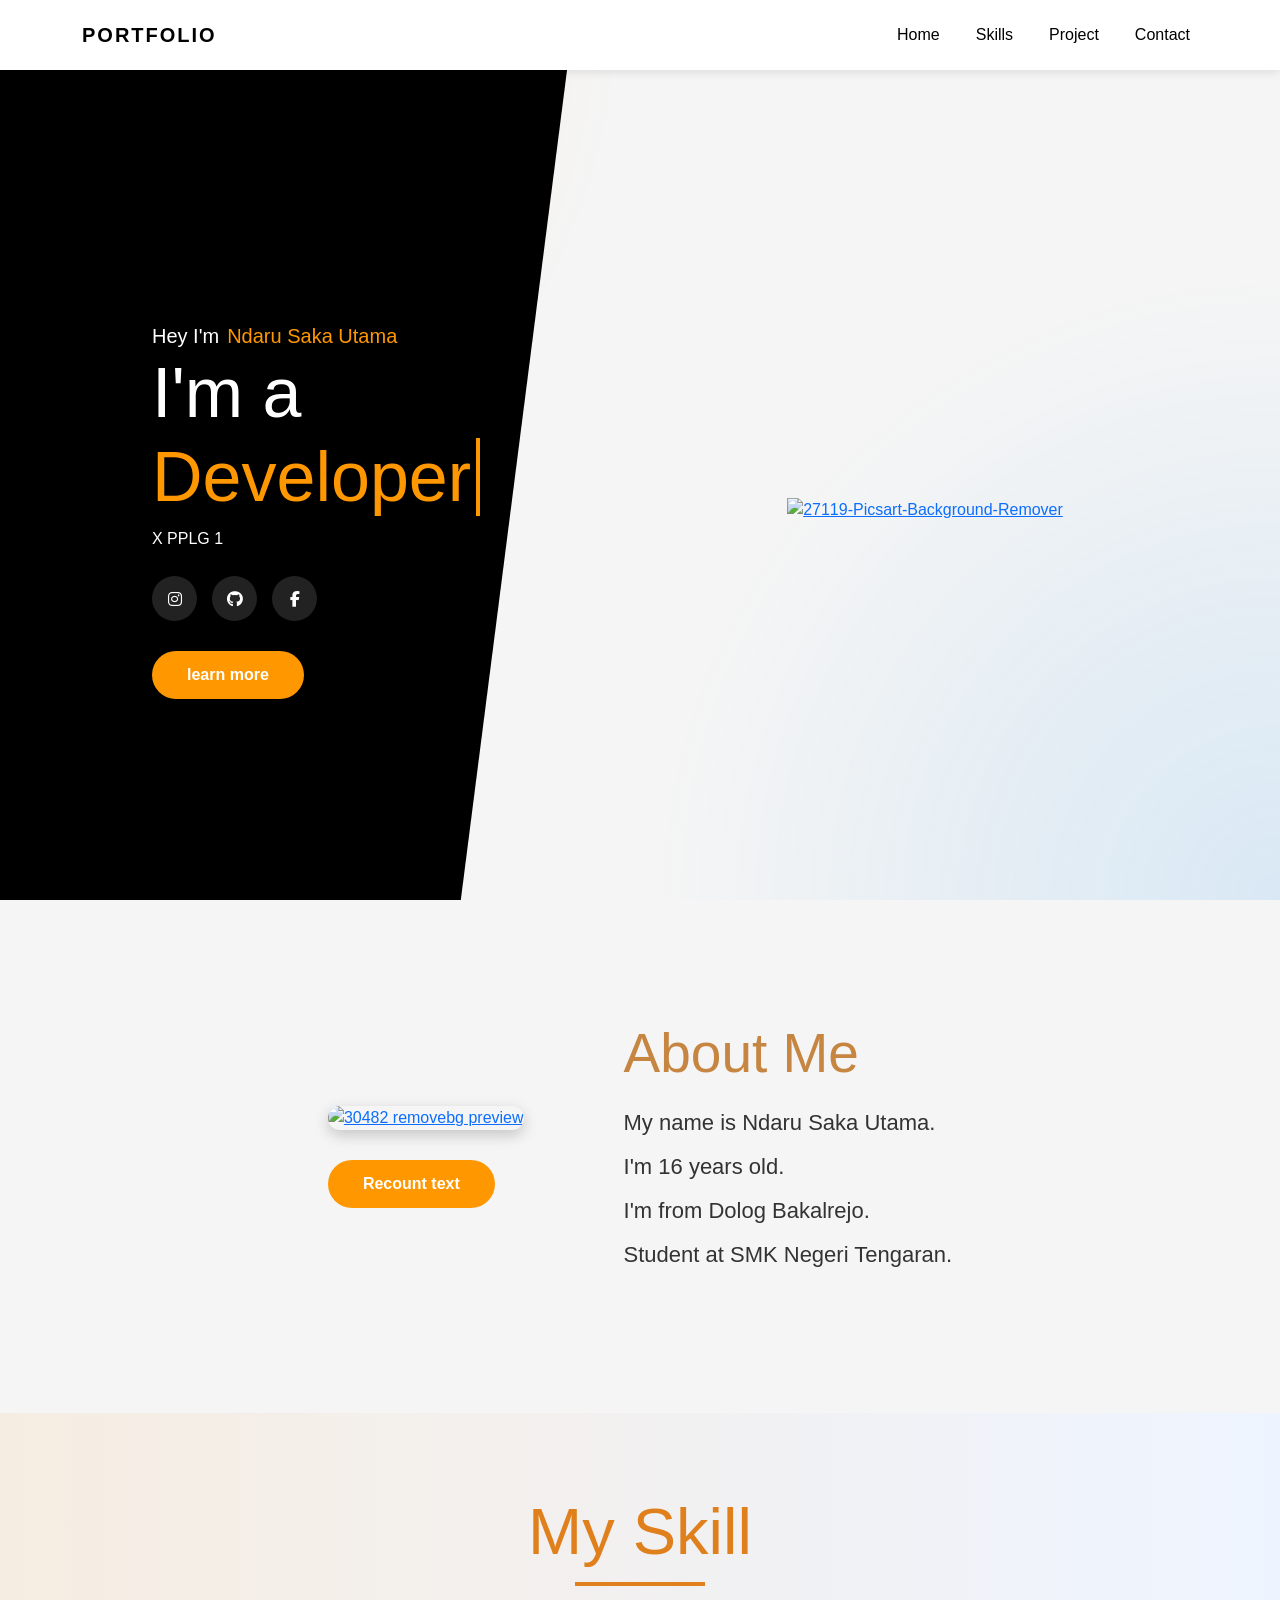
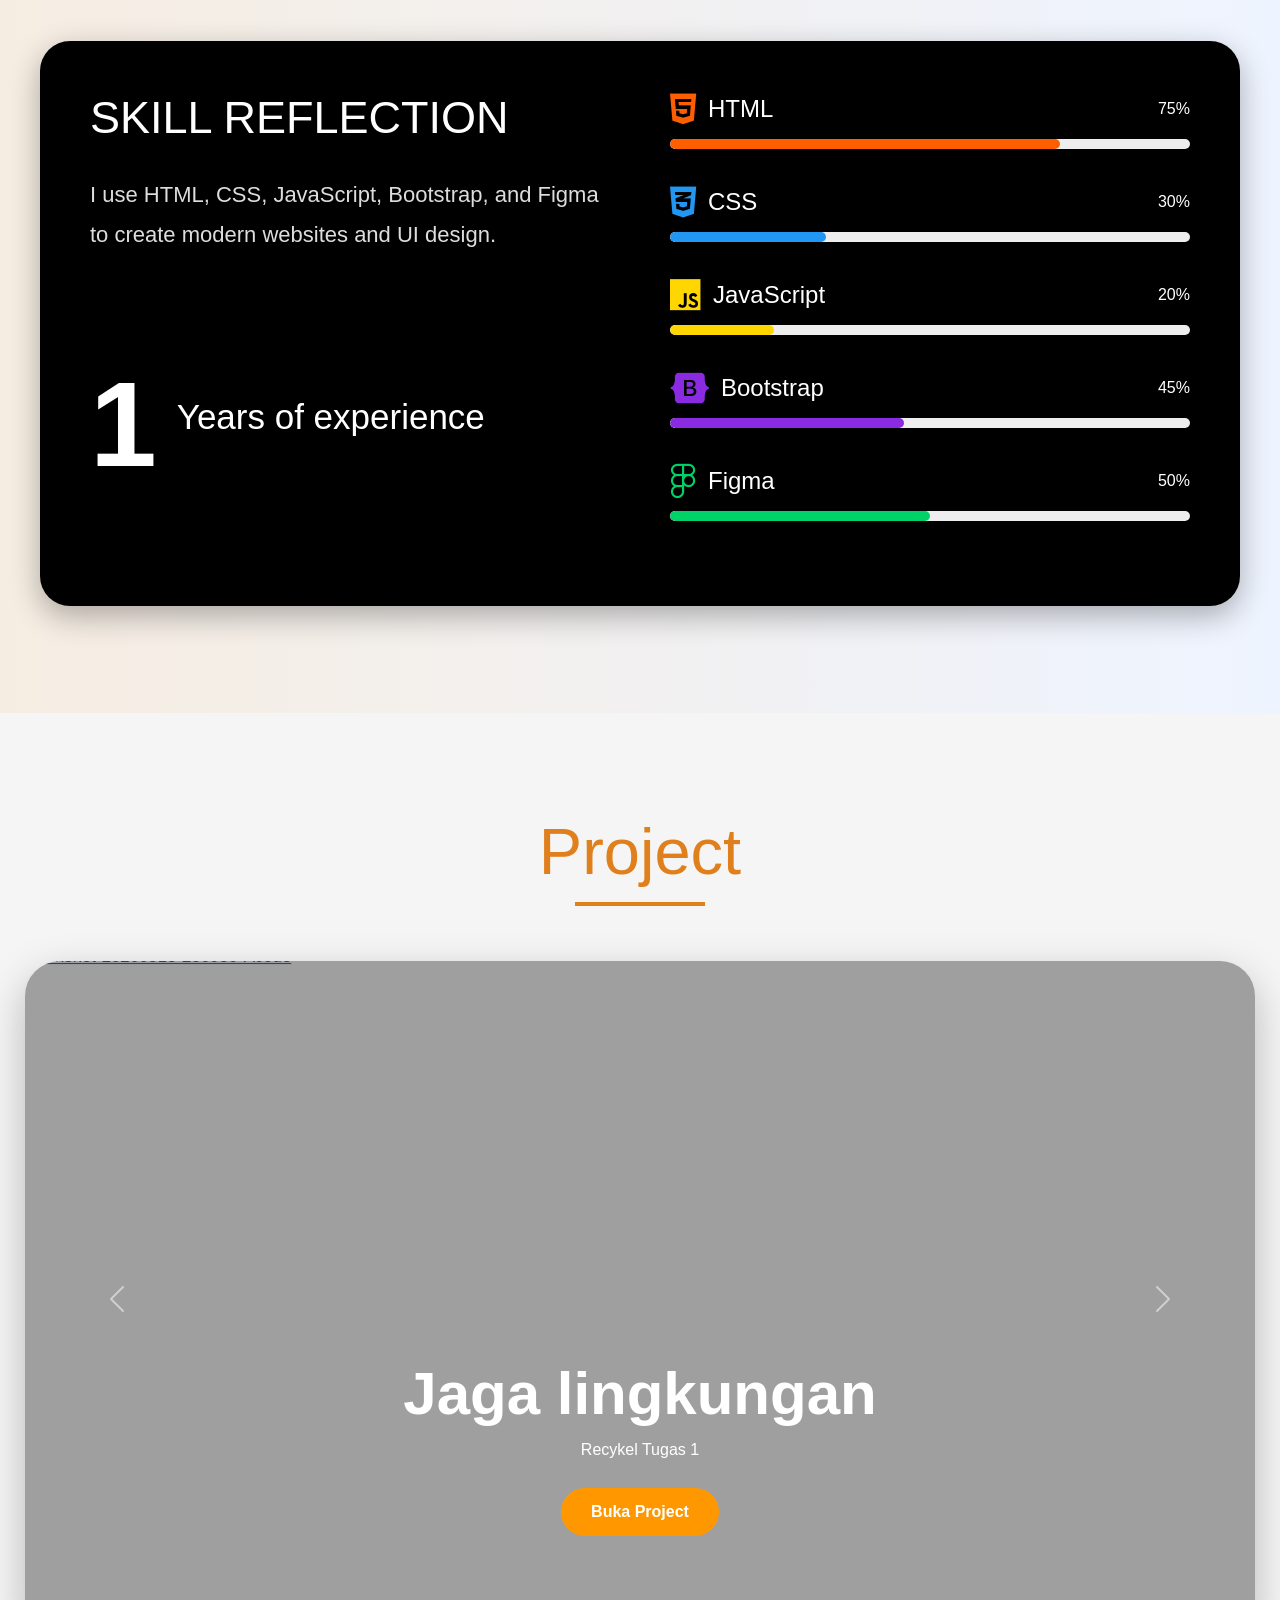
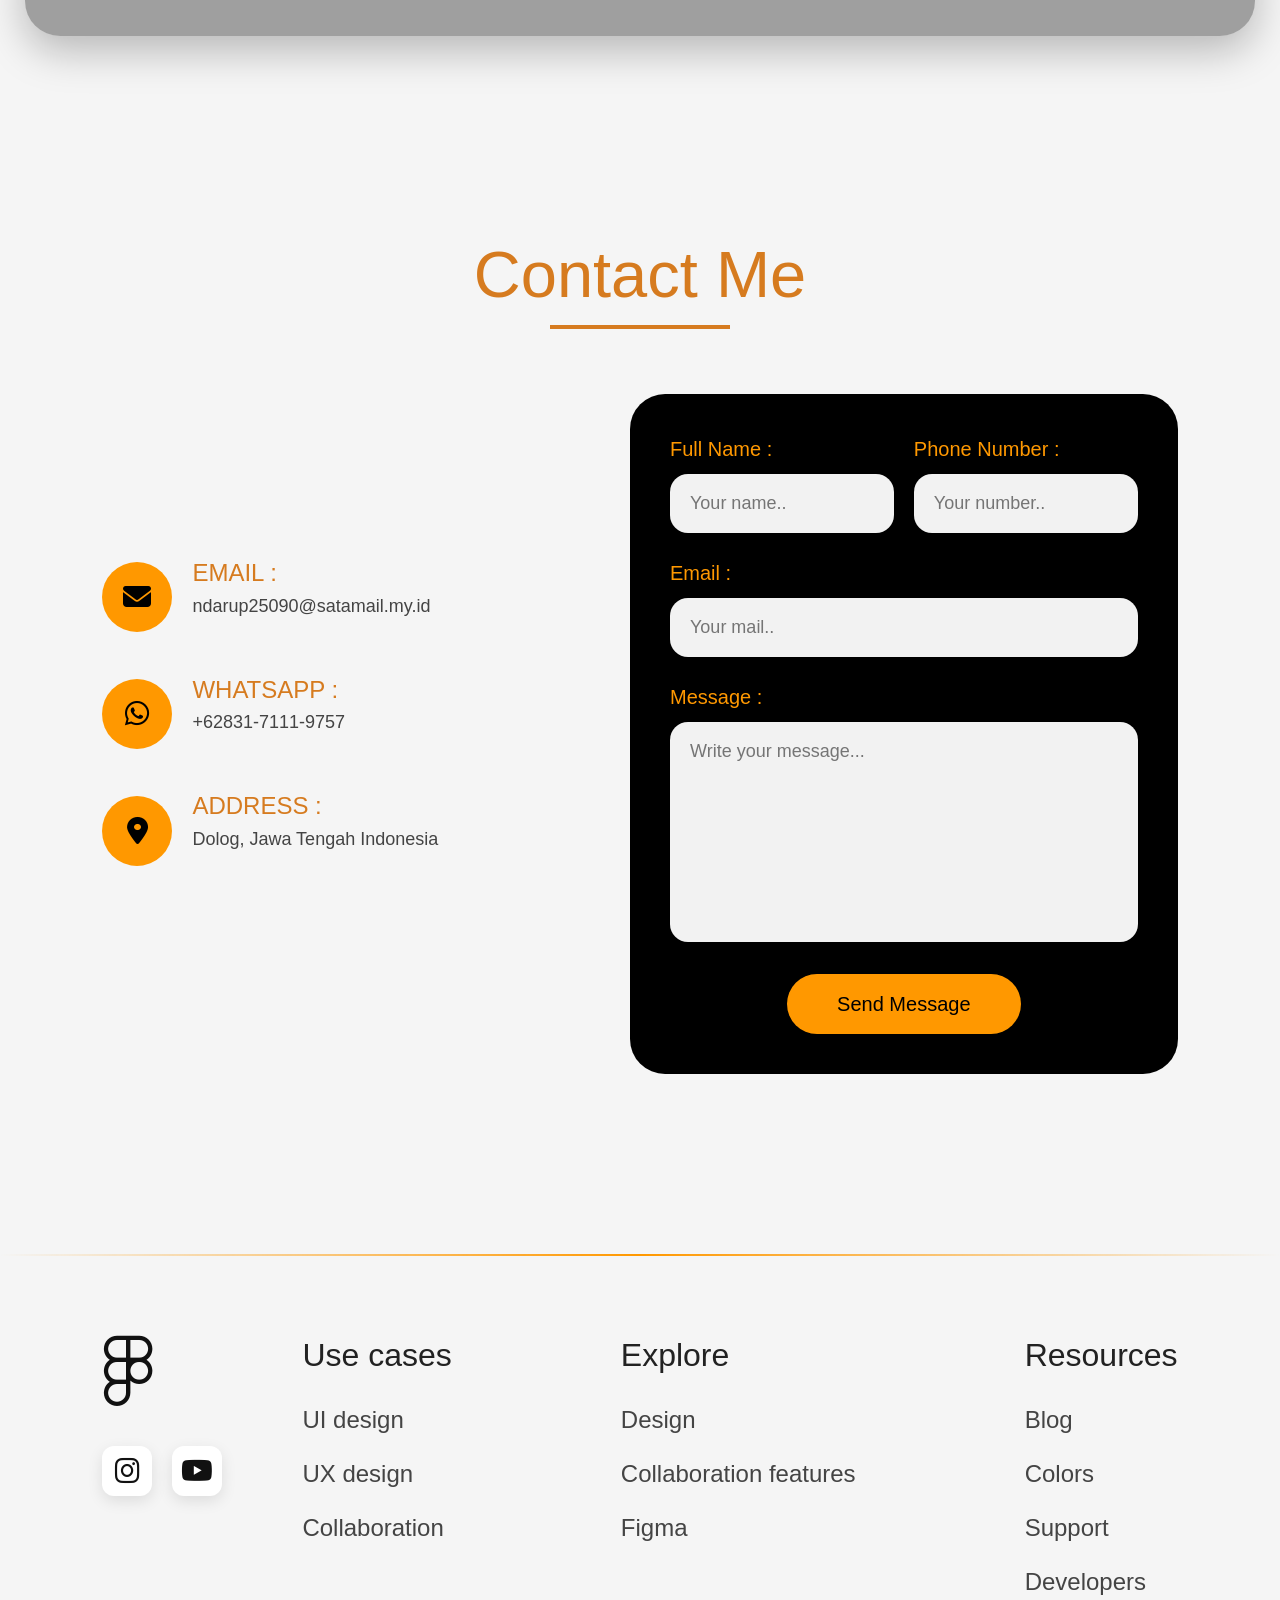
==== Portofolio.html @ 4dcc7332 "Add files via upload" ====
<!DOCTYPE html>
<html lang="id">
<head>
  <meta charset="UTF-8">
  <meta name="viewport" content="width=device-width, initial-scale=1.0">
  <title>Portfolio Ndaru</title>

  <!-- Bootstrap -->
  <link href="https://cdn.jsdelivr.net/npm/bootstrap@5.3.3/dist/css/bootstrap.min.css" rel="stylesheet">

  <!-- Font Awesome -->
  <link rel="stylesheet" href="https://cdnjs.cloudflare.com/ajax/libs/font-awesome/6.5.1/css/all.min.css"/>

  <link rel="stylesheet" href="style.css">
  
</head>
<body>

<div class="bg-animation"></div>

<!-- NAVBAR -->
<nav class="navbar navbar-expand-lg fixed-top">

<div class="container">

<a class="navbar-brand" href="#">
PORTFOLIO
</a>

<button class="navbar-toggler" type="button" data-bs-toggle="collapse" data-bs-target="#menu">
<span class="navbar-toggler-icon"></span>
</button>

<div class="collapse navbar-collapse" id="menu">

<ul class="navbar-nav ms-auto">

<li class="nav-item">
<a class="nav-link" href="#home">Home</a>
</li>

<li class="nav-item">
<a class="nav-link" href="#skills">Skills</a>
</li>

<li class="nav-item">
<a class="nav-link" href="#project">Project</a>
</li>

<li class="nav-item">
<a class="nav-link" href="#contact">Contact</a>
</li>

</ul>

</div>
</div>
</nav>

<!-- HERO -->
<section class="hero" id="home">

<div class="container">

<div class="row align-items-center">

<!-- LEFT -->
<div class="col-lg-6">

<div class="content">

<div class="intro">
  <span class="hello">Hey I'm</span>
  <span class="hero-name">Ndaru Saka Utama</span>
</div>

<h1>
I'm a <br>
<span class="typing"></span>
</h1>

<p>X PPLG 1</p>

<div class="social">

<a href="#"><i class="fab fa-instagram"></i></a>

<a href="#"><i class="fab fa-github"></i></a>

<a href="#"><i class="fab fa-facebook-f"></i></a>

</div>

<div class="intro">
<a href="#about">
<button class="btn-project">
learn more
</button>
</a>
</div>

</div>
</div>

<!-- RIGHT -->
<div class="col-lg-6">

<div class="profile">

<a href="https://ibb.co.com/WNmP8fv9"><img src="https://i.ibb.co.com/9mQVKWHX/27119-Picsart-Background-Remover.png" alt="27119-Picsart-Background-Remover" border="0"></a>

</div>

</div>

</div>
</div>
</section>

<!-- ABOUT -->
<section class="about-container" id="about">
<div class="about-img">
<a href="https://imgbb.com/"><img src="https://i.ibb.co.com/B5PNr5Jy/30482-removebg-preview.png" alt="30482 removebg preview" border="0"></a>
<div class="intro">
<a href="text.html">
<button class="btn-project">
Recount text
</button>
</a>
</div>
</div>
<div class="about-text">
<h2>About Me</h2>

<p>
My name is Ndaru Saka Utama.<br>
I'm 16 years old.<br>
I'm from Dolog Bakalrejo.<br>
Student at SMK Negeri Tengaran.
</p>

</div>

</section>

<!-- SKILLS -->
<section class="my skills" id="skills">

<h1 class="title">My Skill</h1>

<div class="skills-box">

<div class="left">

<h2>SKILL REFLECTION</h2>

<p>
I use HTML, CSS, JavaScript, Bootstrap, and Figma
to create modern websites and UI design.
</p>

<div class="experience">
<span>1</span>
<p>Years of experience</p>
</div>

</div>

<div class="right">

<div class="skill">
<div class="info">
<div class="name">
<i class="fa-brands fa-html5 html-icon"></i>
<span>HTML</span>
</div>
<span>75%</span>
</div>

<div class="bar">
<div class="progress html"></div>
</div>
</div>

<div class="skill">
<div class="info">
<div class="name">
<i class="fa-brands fa-css3-alt css-icon"></i>
<span>CSS</span>
</div>
<span>30%</span>
</div>

<div class="bar">
<div class="progress css"></div>
</div>
</div>

<div class="skill">
<div class="info">
<div class="name">
<i class="fa-brands fa-js js-icon"></i>
<span>JavaScript</span>
</div>
<span>20%</span>
</div>

<div class="bar">
<div class="progress js"></div>
</div>
</div>

<div class="skill">
<div class="info">
<div class="name">
<i class="fa-brands fa-bootstrap bootstrap-icon"></i>
<span>Bootstrap</span>
</div>
<span>45%</span>
</div>

<div class="bar">
<div class="progress bootstrap"></div>
</div>
</div>

<div class="skill">
<div class="info">
<div class="name">
<i class="fa-brands fa-figma figma-icon"></i>
<span>Figma</span>
</div>
<span>50%</span>
</div>

<div class="bar">
<div class="progress figma"></div>
</div>
</div>

</div>
</div>
</section>

<!-- PROJECT -->
<section class="slideshow-section" id="project">

<h1 class="title">Project</h1>

<div id="envCarousel"
class="carousel slide carousel-fade"
data-bs-ride="carousel">

<div class="carousel-inner">

<div class="carousel-item active">

<a href="https://ibb.co.com/cK2yZ273"><img src="https://i.ibb.co.com/BHTfQTS3/Screenshot-20260518-230959-Acode.jpg" alt="Screenshot-20260518-230959-Acode" border="0"></a>

<div class="carousel-caption">

<h2 class="slide-title">
Jaga lingkungan
</h2>

<p>
Recykel Tugas 1
</p>

<a href="Tugas1.html" class="project-btn">
Buka Project
</a>

</div>

</div>

<div class="carousel-item">

<a href="https://ibb.co.com/7tc8mBgD"><img src="https://i.ibb.co.com/nM2ZJ43y/Screenshot-20260518-230433-Acode.jpg" alt="Screenshot-20260518-230433-Acode" border="0"></a>

<div class="carousel-caption">

<h2 class="slide-title">
Web sekolah
</h2>

<p>
Tugas 2
</p>

<a href="Tugas2.html" class="project-btn">
Buka Project
</a>

</div>

</div>

<div class="carousel-item">

<a href="https://ibb.co.com/NnCQT3TN"><img src="https://i.ibb.co.com/YTQY0W0d/Screenshot-20260518-230456-Acode.jpg" alt="Screenshot-20260518-230456-Acode" border="0"></a>

<div class="carousel-caption">

<h2 class="slide-title">
Environs
</h2>

<p>
Tugas 3
</p>

<a href="Tugas3.html" class="project-btn">
Buka Project
</a>

</div>

</div>

<!-- SLIDE 4 -->
<div class="carousel-item">

<a href="https://ibb.co.com/1GJ48rVv"><img src="https://i.ibb.co.com/VYpk2gyj/Screenshot-20260518-230523-Acode.jpg" alt="Screenshot-20260518-230523-Acode" border="0"></a>

<div class="carousel-caption">

<h2 class="slide-title">
Coffee
</h2>

<p>
  Tugas 4
</p>

<a href="Tugas4.html" class="project-btn">
Buka Project
</a>

</div>

</div>

<!-- SLIDE 5 -->
<div class="carousel-item">

<a href="https://ibb.co.com/F9D3zQK"><img src="https://i.ibb.co.com/KYrhWtX/Screenshot-20260518-230535-Acode.jpg" alt="Screenshot-20260518-230535-Acode" border="0"></a>

<div class="carousel-caption">

<h2 class="slide-title">
Home living 
</h2>

<p>
Tugas 5
</p>

<a href="Tugas5.html" class="project-btn">
Buka Project
</a>

</div>

</div>

</div>

<button class="carousel-control-prev"
type="button"
data-bs-target="#envCarousel"
data-bs-slide="prev">

<span class="carousel-control-prev-icon"></span>

</button>

<button class="carousel-control-next"
type="button"
data-bs-target="#envCarousel"
data-bs-slide="next">

<span class="carousel-control-next-icon"></span>

</button>

</div>

</section>

<!-- CONTACT -->
<section class="contact-section" id="contact">

  <h1 class="contact-title">Contact Me</h1>

  <div class="contact-wrapper">

    <!-- LEFT -->
    <div class="contact-left">

      <div class="contact-box">

        <div class="contact-icon">
          <i class="fa-solid fa-envelope"></i>
        </div>

        <div class="contact-text">
          <h3>EMAIL :</h3>
          <p>ndarup25090@satamail.my.id</p>
        </div>

      </div>

      <div class="contact-box">

        <div class="contact-icon">
          <i class="fa-brands fa-whatsapp"></i>
        </div>

        <div class="contact-text">
          <h3>WHATSAPP :</h3>
          <p>+62831-7111-9757</p>
        </div>

      </div>

      <div class="contact-box">

        <div class="contact-icon">
          <i class="fa-solid fa-location-dot"></i>
        </div>

        <div class="contact-text">
          <h3>ADDRESS :</h3>
          <p>Dolog, Jawa Tengah Indonesia</p>
        </div>

      </div>

    </div>

    <!-- RIGHT -->
    <div class="contact-right">

      <form id="contactForm">

        <div class="contact-row">

          <div class="contact-group">
            <label>Full Name :</label>
            <input type="text" placeholder="Your name.." required>
          </div>

          <div class="contact-group">
            <label>Phone Number :</label>
            <input type="text" placeholder="Your number.." required>
          </div>

        </div>

        <div class="contact-group">
          <label>Email :</label>
          <input type="email" placeholder="Your mail.." required>
        </div>

        <div class="contact-group">
          <label>Message :</label>
          <textarea placeholder="Write your message..." required></textarea>
        </div>

        <button type="submit" class="contact-button">
          Send Message
        </button>

      </form>

    </div>

  </div>

</section>

<!-- FOOTER -->
<div class="footer-line"></div>
<footer class="footer">
  <div class="footer-container">

    <!-- LEFT -->
    <div class="footer-left">

      <div class="footer-logo">
        <i class="fa-brands fa-figma"></i>
      </div>

      <div class="footer-social">

        <a href="#">
          <i class="fa-brands fa-instagram"></i>
        </a>

        <a href="#">
          <i class="fa-brands fa-youtube"></i>
        </a>

      </div>

    </div>

    <!-- MENU -->
    <div class="footer-menu">

      <!-- COLUMN 1 -->
      <div class="footer-column">

        <h3>Use cases</h3>

        <a href="#">UI design</a>
        <a href="#">UX design</a>
        <a href="#">Collaboration</a>

      </div>

      <!-- COLUMN 2 -->
      <div class="footer-column">

        <h3>Explore</h3>

        <a href="#">Design</a>
        <a href="#">Collaboration features</a>
        <a href="#">Figma</a>

      </div>

      <!-- COLUMN 3 -->
      <div class="footer-column">

        <h3>Resources</h3>

        <a href="#">Blog</a>
        <a href="#">Colors</a>
        <a href="#">Support</a>
        <a href="#">Developers</a>

      </div>

    </div>

  </div>

</footer>


<!-- Bootstrap -->
<script src="https://cdn.jsdelivr.net/npm/bootstrap@5.3.3/dist/js/bootstrap.bundle.min.js"></script>

<script src="script.js"></script>

</body>
</html>
---- style.css ----
*{
  margin:0;
  padding:0;
  box-sizing:border-box;
  font-family:Arial, Helvetica, sans-serif;
}

html{
  scroll-behavior:smooth;
}

body{
  overflow-x:hidden;
  background:#f5f5f5;
}

.bg-animation{
  position:fixed;
  inset:0;
  background:
  radial-gradient(circle at top left,#ff980022,transparent 40%),
  radial-gradient(circle at bottom right,#2196f322,transparent 40%);
  z-index:-1;
}

/* NAVBAR */
.navbar{
  background:white;
  padding:15px 0;
  box-shadow:0 2px 10px rgba(0,0,0,.1);
}

.navbar-brand{
  font-weight:bold;
  letter-spacing:2px;
}

.nav-link{
  margin-left:20px;
  position:relative;
  color:black !important;
}

.nav-link:hover{
  color:#ff9800 !important;
}

.nav-link::after{
  content:'';
  position:absolute;
  left:0;
  bottom:-5px;
  width:0;
  height:2px;
  background:#ff9800;
  transition:.4s;
}

.nav-link:hover::after{
  width:100%;
}

.navbar-toggler{
  border:none;
}

.navbar-toggler:focus{
  box-shadow:none;
}

.navbar-toggler-icon{
  filter:invert(1);
}

/* HERO */
.hero{
  min-height:100vh;
  display:flex;
  align-items:center;
  padding-top:120px;
  position:relative;
}

.hero::before{
  content:'';
  position:absolute;
  left:0;
  top:0;
  width:45%;
  height:100%;
  background:black;
  clip-path:polygon(0 0,100% 0,80% 100%,0 100%);
}

.content{
  position:relative;
  z-index:2;
  color:white;
  padding-left:70px;
}

.content h1{
  font-size:70px;
}

.intro{
  display:flex;
  align-items:center;
  gap:8px;
}

.hello{
  color:white;
  font-size:20px;
}

.hero-name{
  color:#ff9800;
  font-size:20px;
  font-weight:500;
}

.typing{
  color:#ff9800;
  border-right:4px solid #ff9800;
  padding-right:5px;
  animation:blink .7s infinite;
}

@keyframes blink{
  50%{
    border-color:transparent;
  }
}

.social{
  margin-top:25px;
  display:flex;
  gap:15px;
}

.social a{
  width:45px;
  height:45px;
  border-radius:50%;
  background:#222;
  display:flex;
  justify-content:center;
  align-items:center;
  color:white;
  text-decoration:none;
  transition:.4s;
}

.social a:hover{
  background:#ff9800;
  transform:translateY(-5px);
}

.btn-project,
.project-btn{
  margin-top:30px;
  padding:12px 35px;
  border:none;
  border-radius:30px;
  background:#ff9800;
  color:white;
  font-weight:bold;
  text-decoration:none;
  transition:.4s;
}

.btn-project:hover,
.project-btn:hover{
  transform:translateY(-5px);
  background:#e68900;
}

.profile{
  position:relative;
  z-index:2;
  display:flex;
  justify-content:center;
  animation:float 3s ease-in-out infinite;
}

.profile img{
  width:320px;
}

@keyframes float{
  0%{transform:translateY(0);}
  50%{transform:translateY(-15px);}
  100%{transform:translateY(0);}
}

/* ABOUT */
.about-container{
  display:flex;
  align-items:center;
  justify-content:center;
  gap:100px;
  padding:120px 10%;
  flex-wrap:wrap;
}

.about-img img{
  width:300px;
  border-radius:20px;
  box-shadow:0 5px 15px rgba(0,0,0,0.2);
}

.intro{
  display:flex;
  align-items:center;
  gap:8px;
}

.about-text{
  max-width:450px;
}

.about-text h2{
  font-size:55px;
  color:#c68642;
  margin-bottom:15px;
}

.about-text p{
  font-size:22px;
  line-height:2;
  color:#333;
}

/* TITLE */
.title{
  text-align:center;
  font-size:65px;
  color:#e0801d;
  margin-bottom:70px;
  position:relative;
}

.title::after{
  content:"";
  width:130px;
  height:4px;
  background:#e0801d;
  position:absolute;
  left:50%;
  transform:translateX(-50%);
  bottom:-15px;
}

/* SKILLS */
.skills{
  width:100%;
  min-height:100vh;
  padding:80px 20px;
  background:linear-gradient(to right,#f6ede2,#eef4ff);
}

.skills-box{
  max-width:1200px;
  margin:auto;
  background:#000;
  border-radius:30px;
  padding:50px;
  display:flex;
  gap:60px;
  box-shadow:0 10px 30px rgba(0,0,0,0.3);
}

.left{
  flex:1;
  color:#fff;
}

.left h2{
  font-size:45px;
  margin-bottom:30px;
}

.left p{
  font-size:22px;
  color:#ddd;
  line-height:1.8;
}

.experience{
  display:flex;
  align-items:center;
  gap:20px;
  margin-top:80px;
}

.experience span{
  font-size:120px;
  font-weight:bold;
}

.experience p{
  font-size:35px;
  color:#fff;
}

.right{
  flex:1;
}

.skill{
  margin-bottom:35px;
}

.info{
  display:flex;
  justify-content:space-between;
  align-items:center;
  color:#fff;
  margin-bottom:12px;
}

.name{
  display:flex;
  align-items:center;
  gap:12px;
  font-size:24px;
}

.name i{
  font-size:35px;
}

.html-icon{
  color:#ff5e00;
}

.css-icon{
  color:#2196f3;
}

.js-icon{
  color:#ffd600;
}

.bootstrap-icon{
  color:#8a2be2;
}

.figma-icon{
  color:#00d26a;
}

.bar{
  width:100%;
  height:10px;
  background:#eee;
  border-radius:20px;
  overflow:hidden;
}

.progress{
  height:100%;
  border-radius:20px;
  animation:load 2s ease;
}

.html{
  width:75%;
  background:#ff5e00;
}

.css{
  width:30%;
  background:#2196f3;
}

.js{
  width:20%;
  background:#ffd600;
}

.bootstrap{
  width:45%;
  background:#8a2be2;
}

.figma{
  width:50%;
  background:#00d26a;
}

@keyframes load{
  from{
    width:0;
  }
}

/* PROJECT */
.slideshow-section{
  padding:100px 25px;
}

#envCarousel{
  width:100%;
  height:75vh;
  border-radius:35px;
  overflow:hidden;
  box-shadow:0 15px 40px rgba(0,0,0,.25);
}

#envCarousel .carousel-inner{
  width:100%;
  height:100%;
}

#envCarousel .carousel-item{
  width:100%;
  height:100%;
}

#envCarousel .carousel-item img{
  width:100%;
  height:100%;
  object-fit:cover;
  display:block;
  transition:transform 0.7s ease;
}

/* efek zoom modern */
#envCarousel .carousel-item.active img{
  transform:scale(1.05);
}

/* overlay gelap */
#envCarousel .carousel-item::before{
  content:'';
  position:absolute;
  inset:0;
  background:rgba(0,0,0,.35);
  z-index:1;
}

/* text */
.carousel-caption{
  z-index:2;
  bottom:80px;
}

.slide-title{
  font-size:60px;
  font-weight:bold;
}

.project-btn{
  display:inline-block;
  padding:12px 30px;
  border-radius:30px;
  background:#ff9800;
  color:#fff;
  text-decoration:none;
  margin-top:10px;
  transition:.4s;
}

.project-btn:hover{
  background:#e68900;
  transform:translateY(-5px);
}

/* MOBILE */
@media(max-width:768px){

  .slideshow-section{
    padding:80px 15px;
  }

  #envCarousel{
    height:60vh;
    border-radius:25px;
  }

  .slide-title{
    font-size:28px;
  }

  .carousel-caption{
    bottom:40px;
  }

}

/* RESPONSIVE */
@media(max-width:900px){

  .skills-box{
    flex-direction:column;
    padding:30px;
  }

  .title{
    font-size:45px;
  }

  .left h2{
    font-size:30px;
  }

  .left p{
    font-size:18px;
  }

  .experience span{
    font-size:80px;
  }

  .experience p{
    font-size:24px;
  }

  .name{
    font-size:18px;
  }

  .name i{
    font-size:28px;
  }

}

@media(max-width:768px){

.hero{
  text-align:center;
}

.hero::before{
  width:100%;
  height:45%;
  clip-path:none;
}

.content{
  padding-left:0;
  margin-bottom:40px;
}

.content h1{
  font-size:45px;
}

.profile img{
  width:220px;
}

.title{
  font-size:45px;
}

.intro{
  justify-content:center;
}

.social{
  justify-content:center;
}

}
 
/* CONTACT */
.contact-section{
  width:100%;
  padding:100px 8%;
  background:#f5f5f5;
}

.contact-title{
  text-align:center;
  font-size:65px;
  color:#d67b1f;
  margin-bottom:80px;
  position:relative;
}

.contact-title::after{
  content:"";
  width:180px;
  height:4px;
  background:#d67b1f;
  position:absolute;
  left:50%;
  transform:translateX(-50%);
  bottom:-15px;
}

.contact-wrapper{
  max-width:1300px;
  margin:auto;
  display:flex;
  justify-content:center;
  align-items:center;
  gap:60px;
  flex-wrap:wrap;
}

/* LEFT */
.contact-left{
  flex:1;
  min-width:280px;
}

.contact-box{
  display:flex;
  align-items:center;
  gap:20px;
  margin-bottom:40px;
}

.contact-icon{
  width:70px;
  height:70px;
  border-radius:50%;
  background:#ff9800;
  display:flex;
  justify-content:center;
  align-items:center;
  font-size:28px;
  color:#000;
}

.contact-text h3{
  font-size:24px;
  color:#d67b1f;
  margin-bottom:5px;
}

.contact-text p{
  font-size:18px;
  color:#444;
}

/* RIGHT */
.contact-right{
  flex:1;
  min-width:320px;
  background:#000;
  padding:40px;
  border-radius:35px;
}

.contact-row{
  display:flex;
  gap:20px;
}

.contact-group{
  width:100%;
  margin-bottom:25px;
}

.contact-group label{
  display:block;
  color:#ff9800;
  font-size:20px;
  margin-bottom:10px;
}

.contact-group input,
.contact-group textarea{
  width:100%;
  border:none;
  outline:none;
  background:#f2f2f2;
  padding:16px 20px;
  border-radius:18px;
  font-size:18px;
}

.contact-group textarea{
  height:220px;
  resize:none;
}

.contact-button{
  display:block;
  margin:auto;
  border:none;
  padding:15px 50px;
  border-radius:40px;
  background:#ff9800;
  color:#000;
  font-size:20px;
  cursor:pointer;
  transition:.4s;
}

.contact-button:hover{
  transform:translateY(-5px);
  background:#e68900;
}

/* MOBILE */
@media(max-width:768px){

  .contact-title{
    font-size:45px;
  }

  .contact-row{
    flex-direction:column;
  }

  .contact-right{
    padding:25px;
  }

  .contact-text h3{
    font-size:20px;
  }

  .contact-text p{
    font-size:16px;
  }

}

/* FOOTER LINE */
.footer-line{
  width:100%;
  height:2px;
  background:linear-gradient(to right,
  transparent,
  #ff9800,
  transparent);
  margin-top:80px;
}

/* FOOTER */
.footer{
  width:100%;
  padding:80px 8%;
  background:#f5f5f5;
}

.footer-container{
  display:flex;
  justify-content:space-between;
  align-items:flex-start;
  gap:80px;
  flex-wrap:wrap;
}

/* LEFT */
.footer-left{
  display:flex;
  flex-direction:column;
  gap:40px;
}

.footer-logo i{
  font-size:70px;
  color:#111;
}

.footer-social{
  display:flex;
  gap:20px;
}

.footer-social a{
  width:50px;
  height:50px;
  border-radius:12px;
  display:flex;
  justify-content:center;
  align-items:center;
  text-decoration:none;
  background:#fff;
  color:#111;
  font-size:28px;
  box-shadow:0 5px 15px rgba(0,0,0,.1);
  transition:.4s;
}

.footer-social a:hover{
  transform:translateY(-5px);
  background:#ff9800;
  color:#fff;
}

/* MENU */
.footer-menu{
  flex:1;
  display:flex;
  justify-content:space-between;
  gap:60px;
  flex-wrap:wrap;
}

.footer-column{
  display:flex;
  flex-direction:column;
  gap:18px;
}

.footer-column h3{
  font-size:32px;
  color:#222;
  margin-bottom:10px;
}

.footer-column a{
  text-decoration:none;
  color:#444;
  font-size:24px;
  transition:.3s;
}

.footer-column a:hover{
  color:#ff9800;
  transform:translateX(5px);
}

/* FOOTER MOBILE */
@media(max-width:768px){

  .footer-container{
    flex-direction:column;
    gap:50px;
  }

  .footer-menu{
    width:100%;
    flex-direction:column;
    gap:40px;
  }

  .footer-column h3{
    font-size:26px;
  }

  .footer-column a{
    font-size:20px;
  }

}
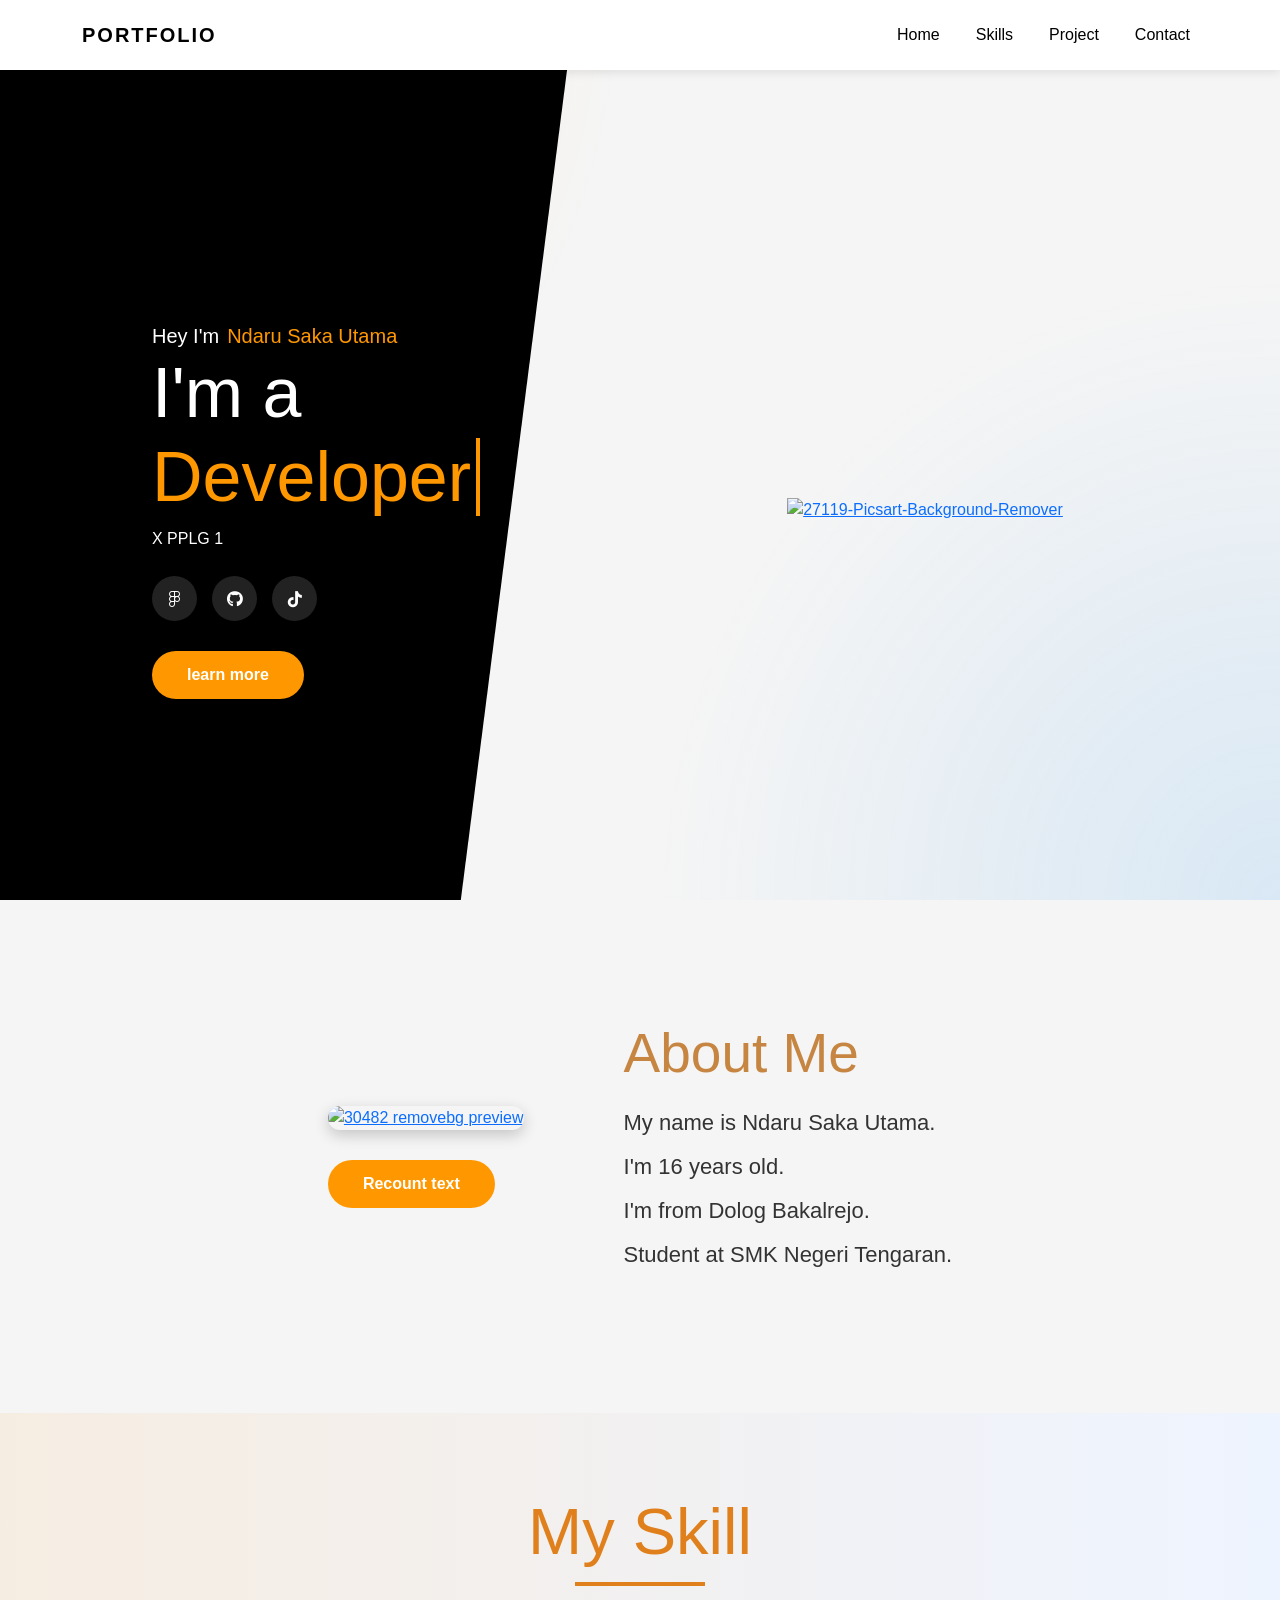
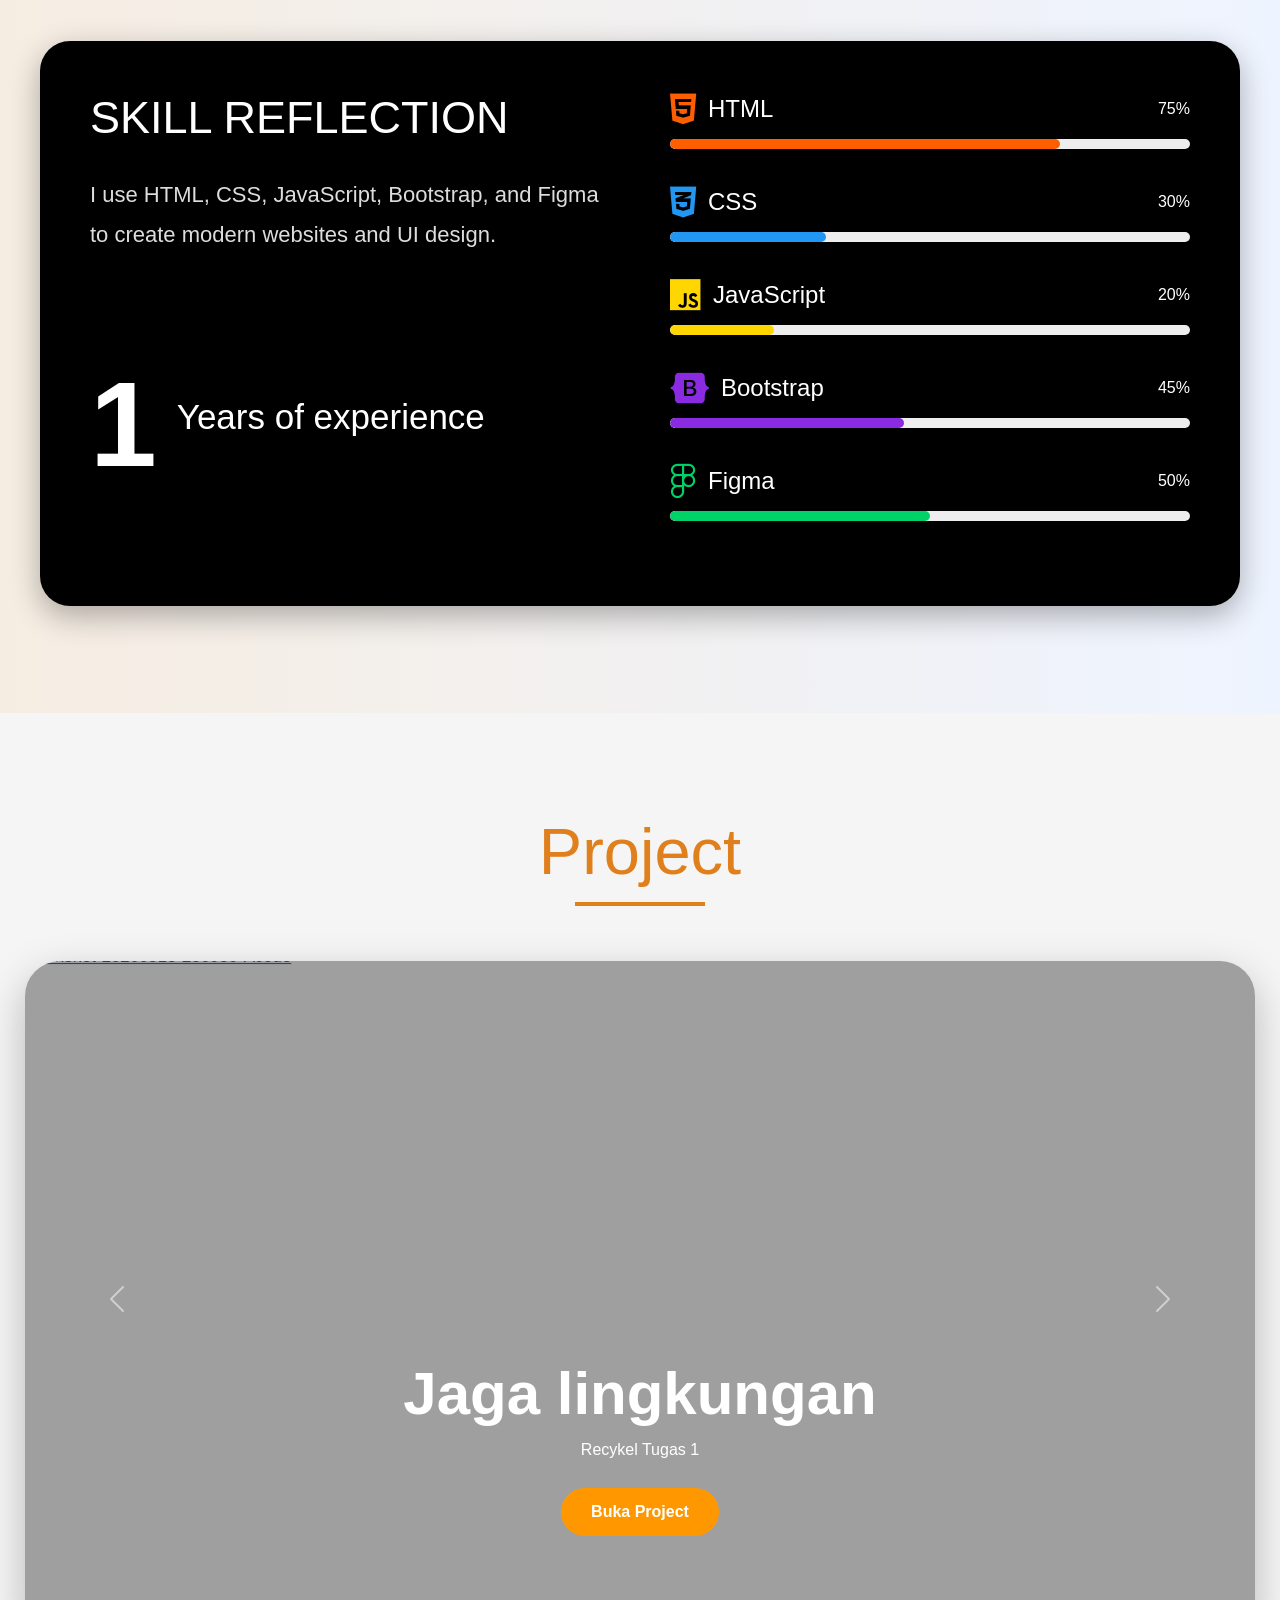
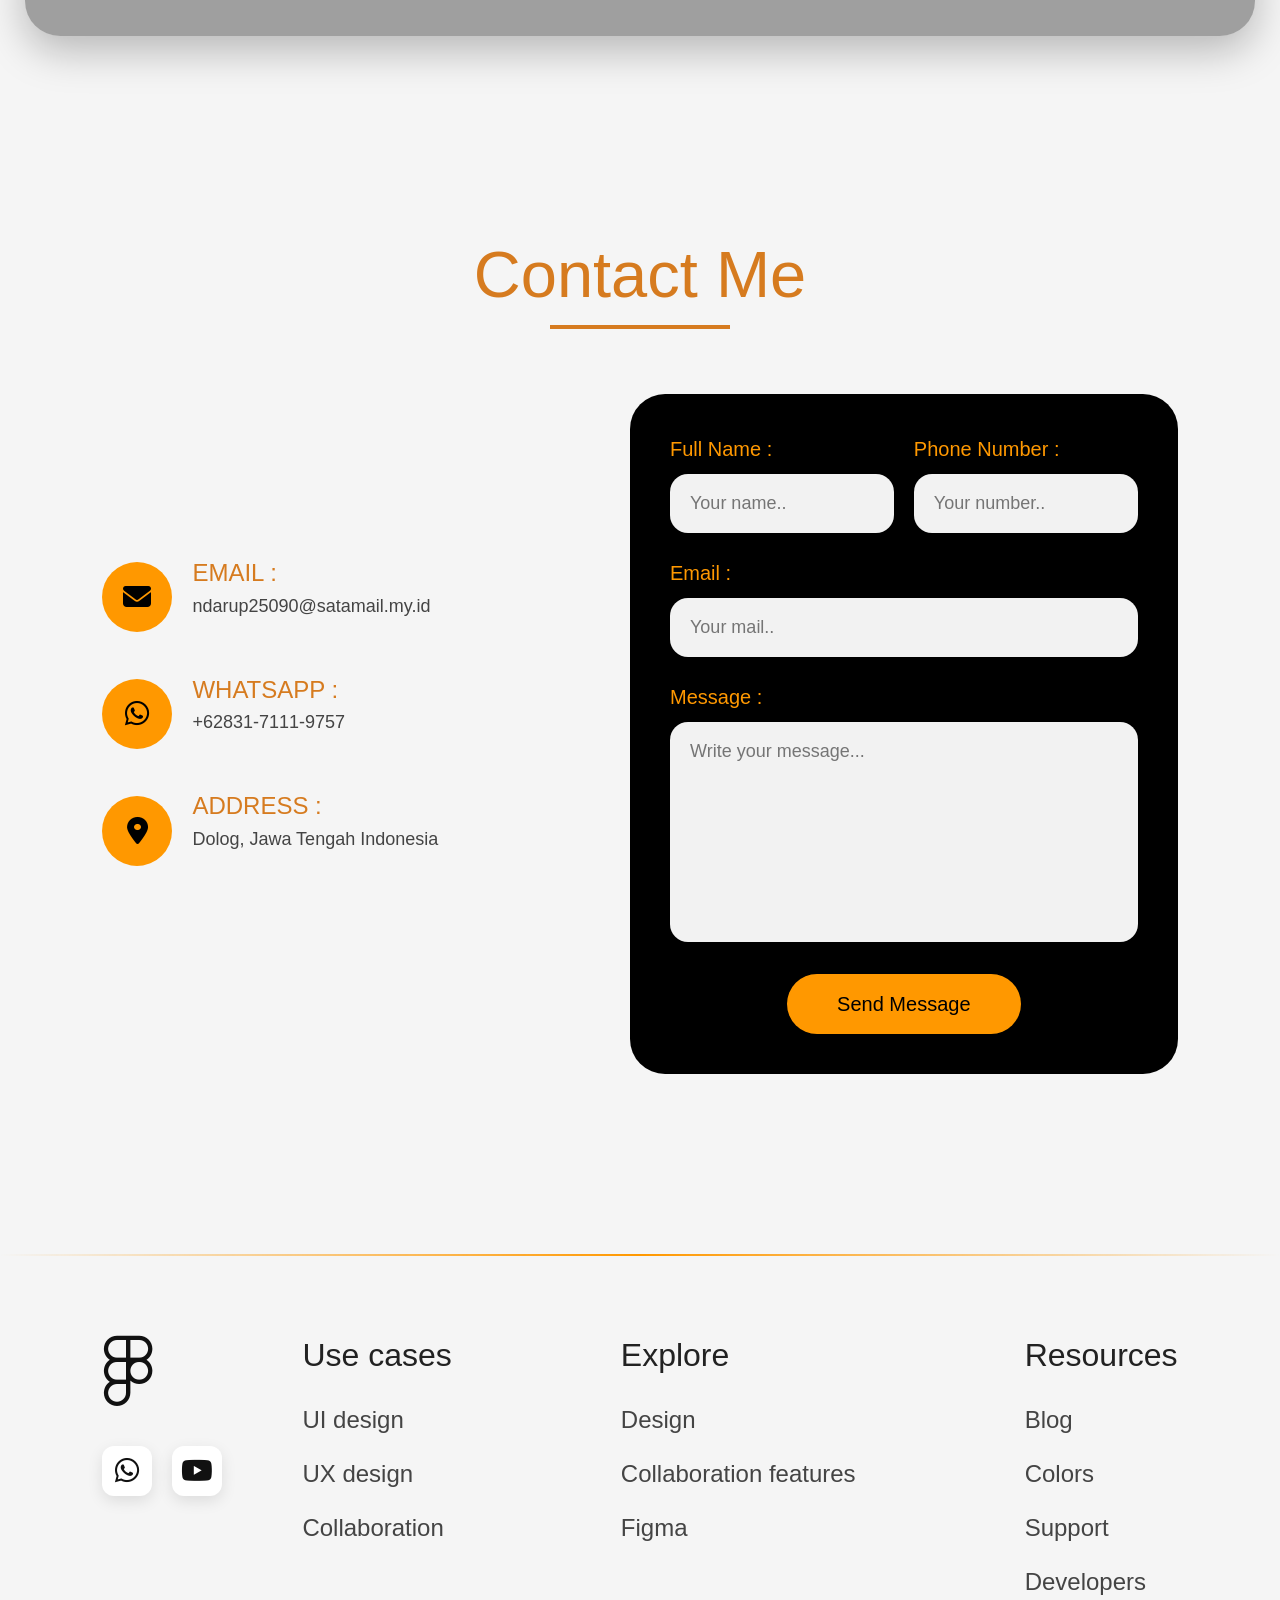
==== commit c0096bef: "Add files via upload" ====
--- a/Portofolio.html
+++ b/Portofolio.html
@@ -83,11 +83,11 @@
 
 <div class="social">
 
-<a href="#"><i class="fab fa-instagram"></i></a>
-
-<a href="#"><i class="fab fa-github"></i></a>
-
-<a href="#"><i class="fab fa-facebook-f"></i></a>
+<a href="https://www.figma.com/design/5akafJCqZdk8BDd3crnZxx/Tugass-figmaa?fuid=1623123876818634947"><i class="fab fa-figma"></i></a>
+
+<a href="https://github.com/ndru-x/Kolaborasi"><i class="fab fa-github"></i></a>
+
+<a href="https://www.tiktok.com/@sakaa939?_r=1&_t=ZS-96TlwQXnoKV"><i class="fab fa-tiktok"></i></a>
 
 </div>
 
@@ -255,7 +255,7 @@
 
 <div class="carousel-item active">
 
-<a href="https://ibb.co.com/cK2yZ273"><img src="https://i.ibb.co.com/BHTfQTS3/Screenshot-20260518-230959-Acode.jpg" alt="Screenshot-20260518-230959-Acode" border="0"></a>
+<a href="https://ibb.co.com/93hCmyXD"><img src="https://i.ibb.co.com/x8YRKzvk/Screenshot-20260518-230959-Acode.jpg" alt="Screenshot-20260518-230959-Acode" border="0"></a>
 
 <div class="carousel-caption">
 
@@ -277,7 +277,7 @@
 
 <div class="carousel-item">
 
-<a href="https://ibb.co.com/7tc8mBgD"><img src="https://i.ibb.co.com/nM2ZJ43y/Screenshot-20260518-230433-Acode.jpg" alt="Screenshot-20260518-230433-Acode" border="0"></a>
+<a href="https://ibb.co.com/0bHVSfD"><img src="https://i.ibb.co.com/fwjG5C1/Screenshot-20260518-230433-Acode.jpg" alt="Screenshot-20260518-230433-Acode" border="0"></a>
 
 <div class="carousel-caption">
 
@@ -299,7 +299,7 @@
 
 <div class="carousel-item">
 
-<a href="https://ibb.co.com/NnCQT3TN"><img src="https://i.ibb.co.com/YTQY0W0d/Screenshot-20260518-230456-Acode.jpg" alt="Screenshot-20260518-230456-Acode" border="0"></a>
+<a href="https://ibb.co.com/H17R8QK"><img src="https://i.ibb.co.com/yG0KjJN/Screenshot-20260518-230456-Acode.jpg" alt="Screenshot-20260518-230456-Acode" border="0"></a>
 
 <div class="carousel-caption">
 
@@ -322,7 +322,7 @@
 <!-- SLIDE 4 -->
 <div class="carousel-item">
 
-<a href="https://ibb.co.com/1GJ48rVv"><img src="https://i.ibb.co.com/VYpk2gyj/Screenshot-20260518-230523-Acode.jpg" alt="Screenshot-20260518-230523-Acode" border="0"></a>
+<a href="https://ibb.co.com/PzTNRVM2"><img src="https://i.ibb.co.com/VpHtdkxF/Screenshot-20260518-230523-Acode.jpg" alt="Screenshot-20260518-230523-Acode" border="0"></a>
 
 <div class="carousel-caption">
 
@@ -345,7 +345,7 @@
 <!-- SLIDE 5 -->
 <div class="carousel-item">
 
-<a href="https://ibb.co.com/F9D3zQK"><img src="https://i.ibb.co.com/KYrhWtX/Screenshot-20260518-230535-Acode.jpg" alt="Screenshot-20260518-230535-Acode" border="0"></a>
+<a href="https://ibb.co.com/pBrxvYFD"><img src="https://i.ibb.co.com/gLF3MkK1/Screenshot-20260518-230535-Acode.jpg" alt="Screenshot-20260518-230535-Acode" border="0"></a>
 
 <div class="carousel-caption">
 
@@ -495,11 +495,11 @@
 
       <div class="footer-social">
 
-        <a href="#">
-          <i class="fa-brands fa-instagram"></i>
+        <a href="https://wa.me/qr/Q54WXTM33RBVA1">
+          <i class="fa-brands fa-whatsapp"></i>
         </a>
 
-        <a href="#">
+        <a href="https://youtu.be/HbH_9apZ6e8?si=vgFJ64T3dtwEFh71">
           <i class="fa-brands fa-youtube"></i>
         </a>
 
@@ -526,9 +526,9 @@
 
         <h3>Explore</h3>
 
-        <a href="#">Design</a>
-        <a href="#">Collaboration features</a>
-        <a href="#">Figma</a>
+        <a href="https://www.figma.com/design/5akafJCqZdk8BDd3crnZxx/Tugass-figmaa?fuid=1623123876818634947">Design</a>
+        <a href="https://www.figma.com/design/5akafJCqZdk8BDd3crnZxx/Tugass-figmaa?fuid=1623123876818634947">Collaboration features</a>
+        <a href="https://www.figma.com/design/5akafJCqZdk8BDd3crnZxx/Tugass-figmaa?fuid=1623123876818634947">Figma</a>
 
       </div>
 
@@ -537,10 +537,10 @@
 
         <h3>Resources</h3>
 
-        <a href="#">Blog</a>
-        <a href="#">Colors</a>
-        <a href="#">Support</a>
-        <a href="#">Developers</a>
+        <a href="#about">Blog</a>
+        <a href="https://www.figma.com/design/5akafJCqZdk8BDd3crnZxx/Tugass-figmaa?fuid=1623123876818634947">Colors</a>
+        <a href="#contact">Support</a>
+        <a href="#home">Developers</a>
 
       </div>
 
